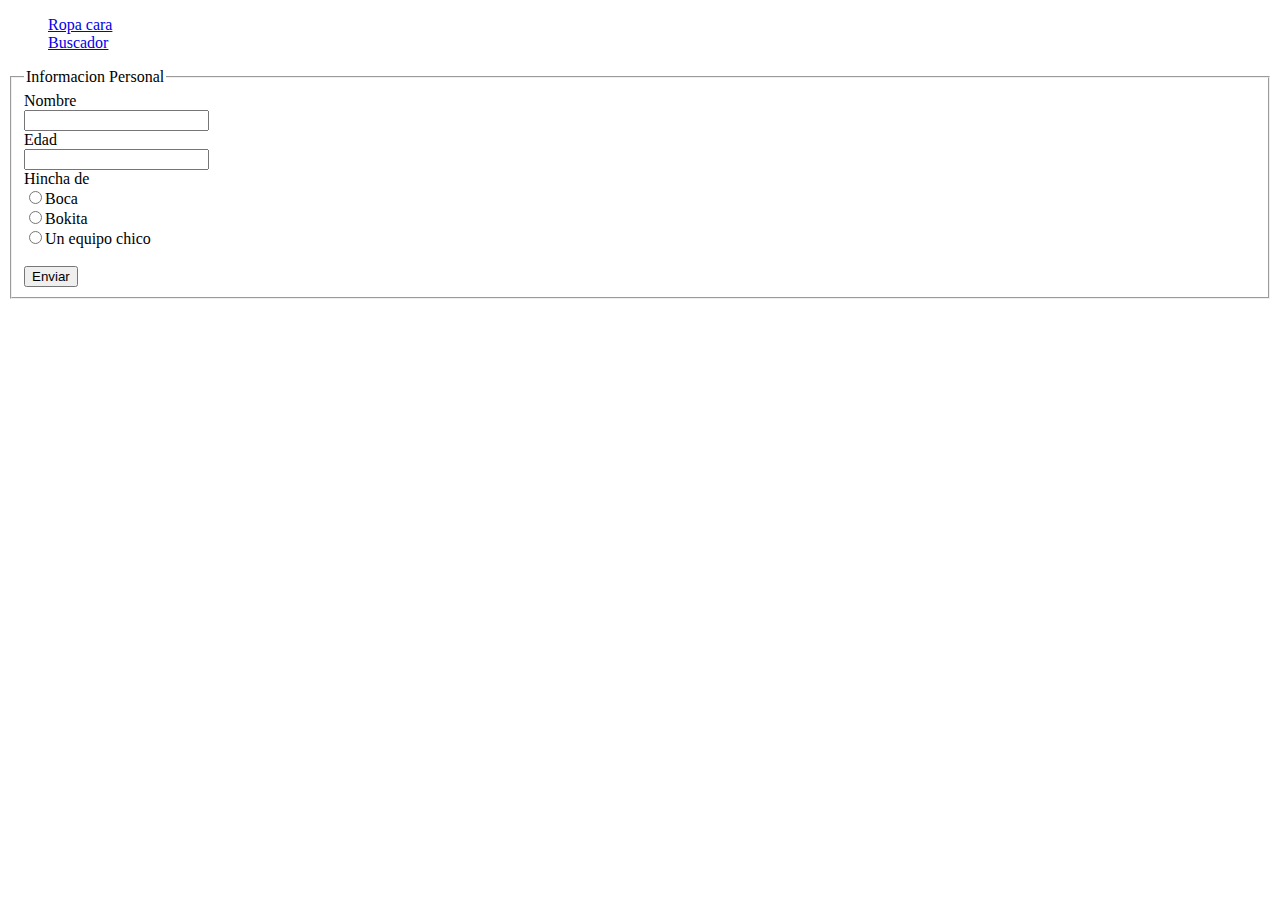
==== index.html @ 034a5d1f "Add files via upload" ====
<!DOCTYPE html>
<html lang="en">
<head>
    <meta charset="UTF-8">
    <meta name="viewport" content="width=device-width, initial-scale=1.0">
    <title>Tarea</title>
    <link rel="stylesheet" href="borrador.css">
</head>
<body>
    <header> 
        <nav>
            <ul style="list-style-type: none;">
                <li><a href="https://www.balenciaga.com/es-es">Ropa cara</a></li>
                <li><a href="https://www.google.com/webhp?hl=es-419&ictx=2&sa=X&ved=0ahUKEwjBwa-gyuCHAxXrqJUCHUZZABYQPQgJ">Buscador</a></li>
            </ul>
        </nav>
    </header>
    <form action="#" method="get">
        <fieldset>
            <legend>Informacion Personal</legend>
            Nombre<br>
        <input type="text" name="Nombre"><br>
            Edad<br>
        <input type="number" name="Edad"><br>
        Hincha de<br>
        <input type="radio" name="Hincha de" value="Boca">Boca <br>
        <input type="radio" name="Hincha de" value="Bokita">Bokita <br>
        <input type="radio" name="Hincha de" value="Un equipo chico">Un equipo chico<br><br>
        <input type="submit" value="Enviar">
    </fieldset>
    </form>
</body>
</html>
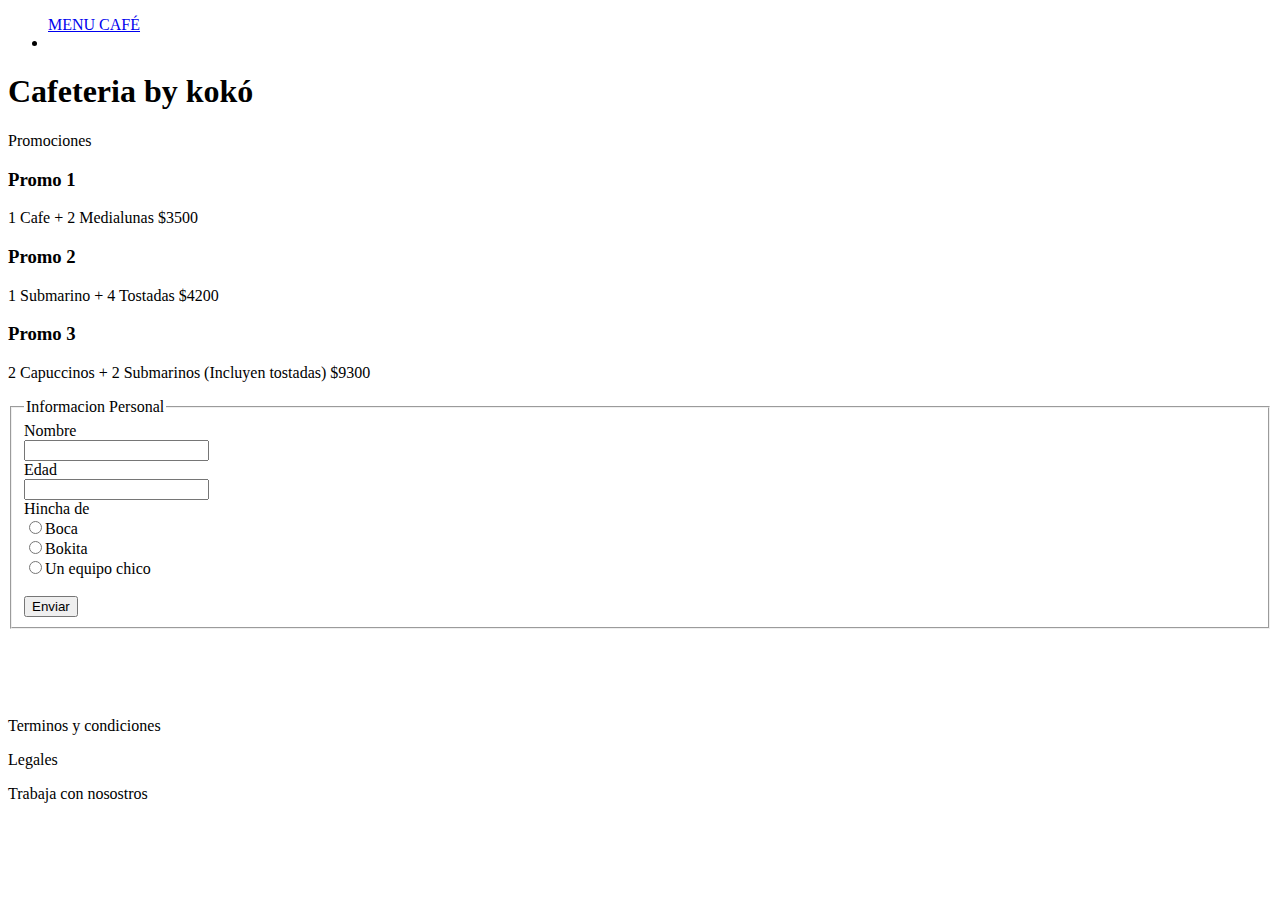
==== commit 2b2167a5: "Add files via upload" ====
--- a/index.html
+++ b/index.html
@@ -4,30 +4,55 @@
     <meta charset="UTF-8">
     <meta name="viewport" content="width=device-width, initial-scale=1.0">
     <title>Tarea</title>
-    <link rel="stylesheet" href="borrador.css">
+    <link rel="stylesheet" href="./css/styles.css">
 </head>
-<body>
-    <header> 
-        <nav>
-            <ul style="list-style-type: none;">
-                <li><a href="https://www.balenciaga.com/es-es">Ropa cara</a></li>
-                <li><a href="https://www.google.com/webhp?hl=es-419&ictx=2&sa=X&ved=0ahUKEwjBwa-gyuCHAxXrqJUCHUZZABYQPQgJ">Buscador</a></li>
+<header>
+    <nav>
+        <ul>
+            <li style="list-style: none;"><a href="menu.html">MENU CAFÉ</li>
+            <li><a href=""></a></li>
             </ul>
         </nav>
     </header>
-    <form action="#" method="get">
-        <fieldset>
-            <legend>Informacion Personal</legend>
-            Nombre<br>
-        <input type="text" name="Nombre"><br>
-            Edad<br>
-        <input type="number" name="Edad"><br>
-        Hincha de<br>
-        <input type="radio" name="Hincha de" value="Boca">Boca <br>
-        <input type="radio" name="Hincha de" value="Bokita">Bokita <br>
-        <input type="radio" name="Hincha de" value="Un equipo chico">Un equipo chico<br><br>
-        <input type="submit" value="Enviar">
-    </fieldset>
-    </form>
+<body>
+    <main>
+        <h1>Cafeteria by kokó</h1>
+        <section class="beneficios">
+         <article class="titulo-beneficio">Promociones</article>
+            <article>
+                <h3 class="Titulo-promo">Promo 1</h3>
+                <p>1 Cafe + 2 Medialunas $3500</p>
+            </article>
+           <article>
+               <h3 class="Titulo-promo">Promo 2</h3>
+               <p>1 Submarino + 4 Tostadas $4200</p>
+            </article>
+            <article>
+
+                <h3 class="Titulo-promo">Promo 3</h3>
+                <p>2 Capuccinos + 2 Submarinos (Incluyen tostadas) $9300</p>
+            </article> 
+        </section>
+        <form action="#" method="get">
+            <fieldset>
+                <legend>Informacion Personal</legend>
+                Nombre<br>
+            <input type="text" name="Nombre"><br>
+                Edad<br>
+            <input type="number" name="Edad"><br>
+            Hincha de<br>
+            <input type="radio" name="Hincha de" value="Boca">Boca <br>
+            <input type="radio" name="Hincha de" value="Bokita">Bokita <br>
+            <input type="radio" name="Hincha de" value="Un equipo chico">Un equipo chico<br><br>
+            <input type="submit" value="Enviar">
+        </fieldset>
+        </form>
+    </main>
+    <br><br><br><br>
+    <footer class="footer">
+<p>Terminos y condiciones</p>
+<p>Legales</p>
+<p>Trabaja con nosostros</p>
+    </footer>
 </body>
 </html>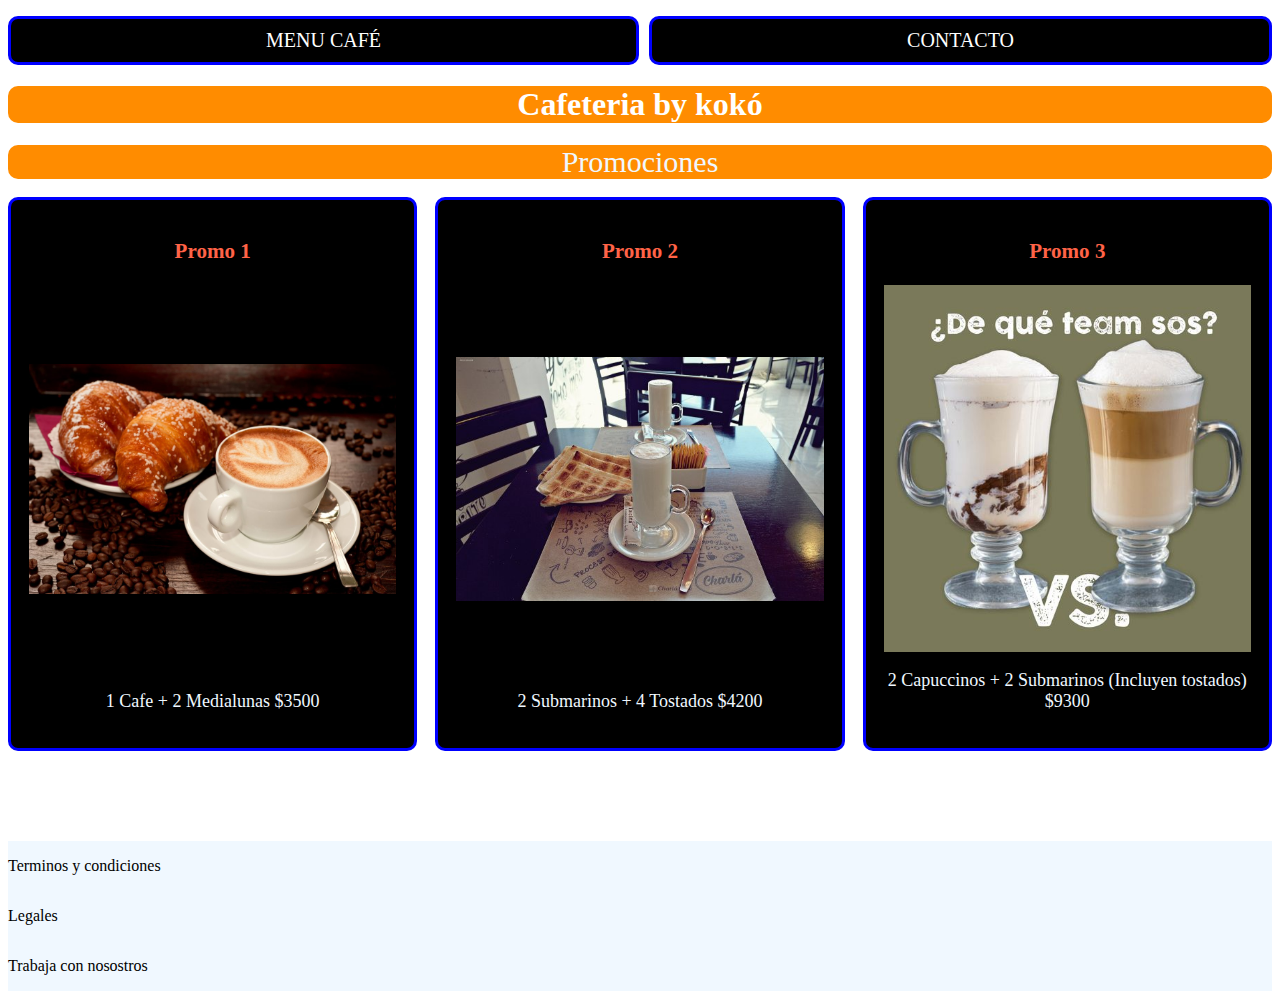
==== commit fdcf0765: "Add files via upload" ====
--- a/index.html
+++ b/index.html
@@ -4,51 +4,63 @@
     <meta charset="UTF-8">
     <meta name="viewport" content="width=device-width, initial-scale=1.0">
     <title>Tarea</title>
+    <link rel="icon" href="./imagenes/cobayo-icono.png">
     <link rel="stylesheet" href="./css/styles.css">
 </head>
-<header>
-    <nav>
-        <ul>
-            <li style="list-style: none;"><a href="menu.html">MENU CAFÉ</li>
-            <li><a href=""></a></li>
-            </ul>
-        </nav>
-    </header>
-<body>
+
+<!-- Body -->
+<body class="body-page">
+    <!--Inicio de header-->
+    <header>
+        <nav>
+            <ul class="lista-nav">
+                    <li class="item-nav">
+                        <a href="menu.html">MENU CAFÉ</a>
+
+                        </li>
+
+                        <li class="item-nav">
+                            <a href="contacto.html">CONTACTO</a>
+                        </li>
+                    </ul>
+                </nav>
+        </header>
+<!--Fin de header-->
+
+        <!--Inicio de Main-->
     <main>
-        <h1>Cafeteria by kokó</h1>
-        <section class="beneficios">
-         <article class="titulo-beneficio">Promociones</article>
-            <article>
-                <h3 class="Titulo-promo">Promo 1</h3>
-                <p>1 Cafe + 2 Medialunas $3500</p>
+        <!-- Beneficios -->
+        <h1 class="titulo-card-container">Cafeteria by kokó</h1>
+        
+        <article class="titulo-beneficio">Promociones</article><br>
+       
+        <section class="card-container">
+            
+         <article class="card">
+                <h3 class="titulo-card">Promo 1</h3>
+                <img src="imagenes/cafe-dos-medialunas.jpg" alt="">
+                <p class="contenido-card">1 Cafe + 2 Medialunas $3500</p>
             </article>
-           <article>
-               <h3 class="Titulo-promo">Promo 2</h3>
-               <p>1 Submarino + 4 Tostadas $4200</p>
+
+           <article class="card">
+               <h3 class="titulo-card">Promo 2</h3>
+               <img src="imagenes/submarino-y-tostados.jpg" alt="">
+               <p class="contenido-card">2 Submarinos + 4 Tostados $4200</p>
             </article>
-            <article>
 
-                <h3 class="Titulo-promo">Promo 3</h3>
-                <p>2 Capuccinos + 2 Submarinos (Incluyen tostadas) $9300</p>
+            <article class="card">
+                <h3 class="titulo-card">Promo 3</h3>
+                <img src="imagenes/capuccino-y-submarino.jpg" alt="">
+                <p class="contenido-card">2 Capuccinos + 2 Submarinos (Incluyen tostados) $9300</p>
             </article> 
         </section>
-        <form action="#" method="get">
-            <fieldset>
-                <legend>Informacion Personal</legend>
-                Nombre<br>
-            <input type="text" name="Nombre"><br>
-                Edad<br>
-            <input type="number" name="Edad"><br>
-            Hincha de<br>
-            <input type="radio" name="Hincha de" value="Boca">Boca <br>
-            <input type="radio" name="Hincha de" value="Bokita">Bokita <br>
-            <input type="radio" name="Hincha de" value="Un equipo chico">Un equipo chico<br><br>
-            <input type="submit" value="Enviar">
-        </fieldset>
-        </form>
+
+       
     </main>
-    <br><br><br><br>
+    <!--Fin del Main-->
+    <br><br><br><br><br>
+
+    <!-- Footer -->
     <footer class="footer">
 <p>Terminos y condiciones</p>
 <p>Legales</p>
--- a/css/styles.css
+++ b/css/styles.css
@@ -0,0 +1,141 @@
+/*
+color-primario: #000000;
+color-secunadrio: #f0f8ff;
+color-terciario: #ff6347;
+color-cuarto: #ff8c00;
+color-quinto: #ffffff;
+color-sexto: #0000ff,#ffff00;
+*/
+
+/*
+CONTENIDO DEL HEADER
+*/
+.lista-nav {
+    display: flex;
+    flex-direction: column;
+    flex-wrap: nowrap;
+    justify-content: space-evenly;
+    align-items: stretch;
+    list-style: none;
+    padding: 0;
+    gap: 10px;
+    
+}
+
+.lista-nav .item-nav {
+    text-align: center;
+    flex-grow: 1;
+}
+
+.lista-nav .item-nav a {
+    background-color: #000000;
+    text-decoration: none;
+    border-radius: 10px;
+    border: 3px solid blue;
+    display: block;
+    color: white;
+    padding: 10px;
+    font-size: 20px;
+    cursor: pointer;
+    transition: 800ms;
+}
+
+.lista-menu{
+    padding: 4px;
+}
+
+
+.lista-nav .item-nav a:hover{
+    color:#5C008C;
+}
+
+/* 
+CONTENIDO DEL MAIN 
+*/
+.titulo-card-container{
+    background-color:#ff8c00;
+    color:#ffffff;
+    border-radius: 10px;
+    text-align: center;
+}
+
+/*
+TITULO DE LAS PROMOCIONES
+*/
+.titulo-beneficio{
+    font-size: 30px;
+    background-color: #ff8c00;
+    text-align: center;
+    color: #f0f8ff;
+    border-radius: 10px;
+}
+
+/*
+CSS PARA LAS CARDS
+*/
+.card-container{
+    font-size: 18px;
+    text-align: left;
+    font-family: Georgia, 'Times New Roman', Times, serif;
+    display: grid;
+    gap: 1em;
+    grid-template-columns: 1fr;
+    justify-content: center;
+    align-items: stretch;
+}
+
+.card{
+    background-color: #000000;
+    color: #f0f8ff;
+    text-align: center;
+    padding: 1em;
+    border: 3px solid blue;
+    border-radius: 10px;
+    display: flex;
+    flex-direction: column;
+    justify-content: space-between;
+    overflow: hidden;
+}
+
+.titulo-card{
+    color: #ff6347;
+}
+
+.body-page{
+    background-image:url('../imagenes/fondo-web.jpg');
+    background-size: auto;
+}
+
+
+/*
+ELEMENTOS DEL FOOTER
+*/
+.footer{
+    background-color: #f0f8ff;
+    display: flex;
+    flex-direction: column;
+}
+
+
+@media (min-width:768px){
+    .lista-nav{
+        flex-direction: row;
+    }
+    .card-container{
+        grid-template-columns: 1fr 1fr 1fr;
+    }    
+}
+
+
+@media (min-width:992px){
+    .lista-nav{
+        flex-direction: row;
+    }
+    .card-container{
+        grid-template-columns: 1fr 1fr 1fr;
+    }
+
+    .titulo-card-container {
+        grid-column: span 3;
+    }
+}
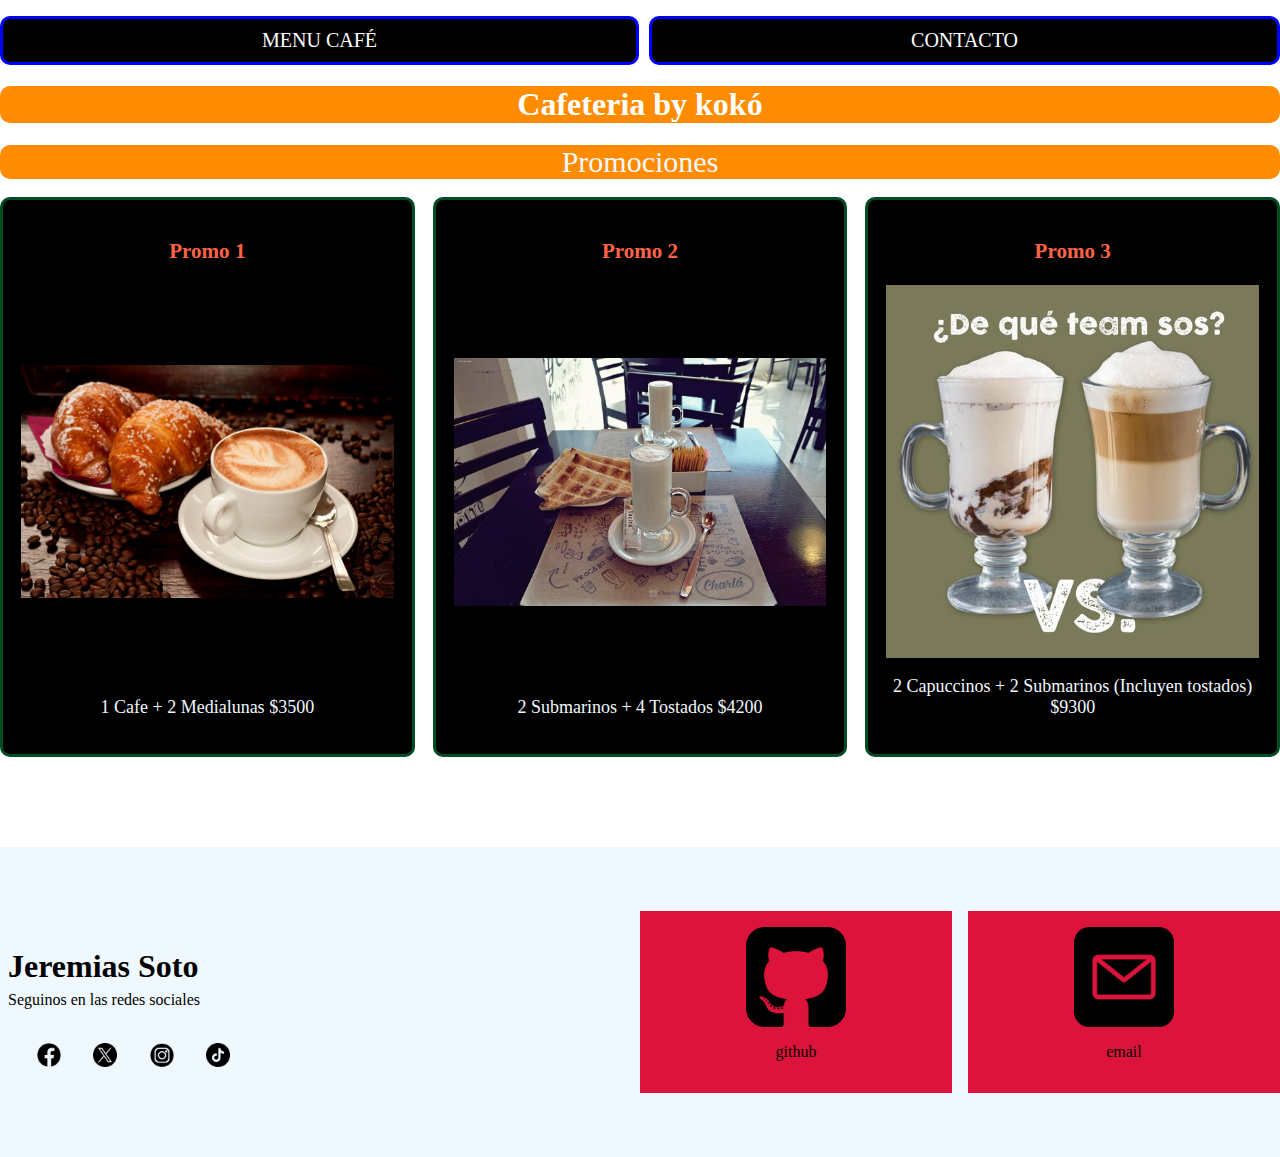
==== commit 986e9d86: "Add files via upload" ====
--- a/index.html
+++ b/index.html
@@ -9,7 +9,7 @@
 </head>
 
 <!-- Body -->
-<body class="body-page">
+<body class="body">
     <!--Inicio de header-->
     <header>
         <nav>
@@ -62,9 +62,57 @@
 
     <!-- Footer -->
     <footer class="footer">
-<p>Terminos y condiciones</p>
-<p>Legales</p>
-<p>Trabaja con nosostros</p>
-    </footer>
+
+   <article class="footer-header">
+       <h3>Jeremias Soto</h3>
+       <p>Seguinos en las redes sociales</p>
+    </article>     
+
+<section class="footer-iconos-grandes">
+    <article class="icono-grande">    
+        <a href="#">
+            <img src="./imagenes/github.png" alt="">
+            <p>github</p>
+        </a>
+    </article>
+
+    <article class="icono-grande">
+        <a href="#">
+            <img src="imagenes/correo-electronico.png" alt="">
+            <p>email</p>
+        </a>
+    </article>
+</section>
+
+    <section class="footer-iconos-chicos">        
+       
+        <article class="icono-chico">
+            <a href="#">
+                <img src="imagenes/facebook.png" alt="">
+            </a>
+        </article>
+
+        <article class="icono-chico">
+            <a href="#">
+                <img src="imagenes/twitter.png" alt="">
+            </a>
+        </article>
+        
+        <article class="icono-chico">
+            <a href="#">
+                <img src="imagenes/instagram.png" alt="">
+            </a>
+        </article>
+
+        <article class="icono-chico">
+            <a href="#">
+                <img src="imagenes/tik-tok.png" alt="">
+            </a>
+        </article>
+
+</section>
+
+</footer>
+<script src="javascript/index.js"></script>
 </body>
 </html>--- a/css/styles.css
+++ b/css/styles.css
@@ -37,7 +37,7 @@
     padding: 10px;
     font-size: 20px;
     cursor: pointer;
-    transition: 800ms;
+    transition: all 400ms;
 }
 
 .lista-menu{
@@ -46,7 +46,9 @@
 
 
 .lista-nav .item-nav a:hover{
-    color:#5C008C;
+    color:#ffd700;
+    box-shadow: 5px 5px 20px green;
+    transform: translateY(-3%)
 }
 
 /* 
@@ -89,21 +91,30 @@
     color: #f0f8ff;
     text-align: center;
     padding: 1em;
-    border: 3px solid blue;
+    border: 3px solid rgba(0, 255, 117, 0.30);
     border-radius: 10px;
     display: flex;
     flex-direction: column;
     justify-content: space-between;
     overflow: hidden;
+    cursor: pointer;
+    transition: all 400ms;
+}
+
+.card:hover{
+    box-shadow: 5px 5px 20px #ffd700;
+    transform: translateY(-3%);
 }
 
 .titulo-card{
     color: #ff6347;
 }
 
-.body-page{
+.body{
     background-image:url('../imagenes/fondo-web.jpg');
     background-size: auto;
+    margin: 0;
+    padding: 0;
 }
 
 
@@ -114,6 +125,73 @@
     background-color: #f0f8ff;
     display: flex;
     flex-direction: column;
+    padding: 1em;
+}
+
+.footer-header{
+    padding: .5em;
+}
+
+.footer-header h3, 
+.footer-header p {
+margin: 0;
+}
+
+.footer-header h3 {
+font-size: 2em;
+margin-bottom: 0.2em;
+font-family: Georgia, 'Times New Roman', Times, serif;
+}
+
+.footer-header p {
+font-size: 1em;
+font-family: Georgia, 'Times New Roman', Times, serif;
+}
+
+.footer .footer-iconos-grandes img,
+ .footer-iconos-chicos img {
+    display: block;
+    width: 100%;
+    max-width: 100px;
+    margin: 0 auto;
+}
+
+.footer .footer-iconos-grandes{
+    display: grid;
+    grid-template-columns: 1fr 1fr;
+    gap: 1em;
+
+}
+
+.footer .icono-grande{
+    background-color: crimson;
+    padding: 1em;
+    text-align: center;
+}
+
+.footer .icono-grande a{
+    color: #000000;
+    text-decoration: none;
+}
+
+.footer .footer-iconos-chicos{
+    display: grid;
+    grid-template-columns: 1fr 1fr 1fr 1fr;
+    gap: 30px;
+    padding: 0 1.6em;
+}
+
+.footer .icono-chico img{
+    max-width: 30px;
+    text-align: center;
+    display: block;
+    margin: 0 auto;
+    padding: .7em;
+}
+
+.footer .icono-chico a{
+    color: #000000;
+    text-decoration: none;
 }
 
 
@@ -138,4 +216,35 @@
     .titulo-card-container {
         grid-column: span 3;
     }
-}
+
+    .footer{
+        display: grid;
+        grid-template-columns: 1fr 1fr;
+        padding: 4em 0;
+    }
+
+    .footer-header{
+        align-self: flex-end;
+    }
+
+    .footer-iconos-grandes{
+        grid-row: span 2;
+    }
+
+    .footer .footer-iconos-chicos{
+        display: flex;
+        gap: 10px;
+        justify-content: flex-start;
+        align-items: center;
+    }
+
+    .footer .icono-chico img{
+        max-width: 100%;
+        margin-left: 0;
+    }
+
+    .footer .icono-chico img{
+        width: 24px;
+        margin: 0;
+    }
+}
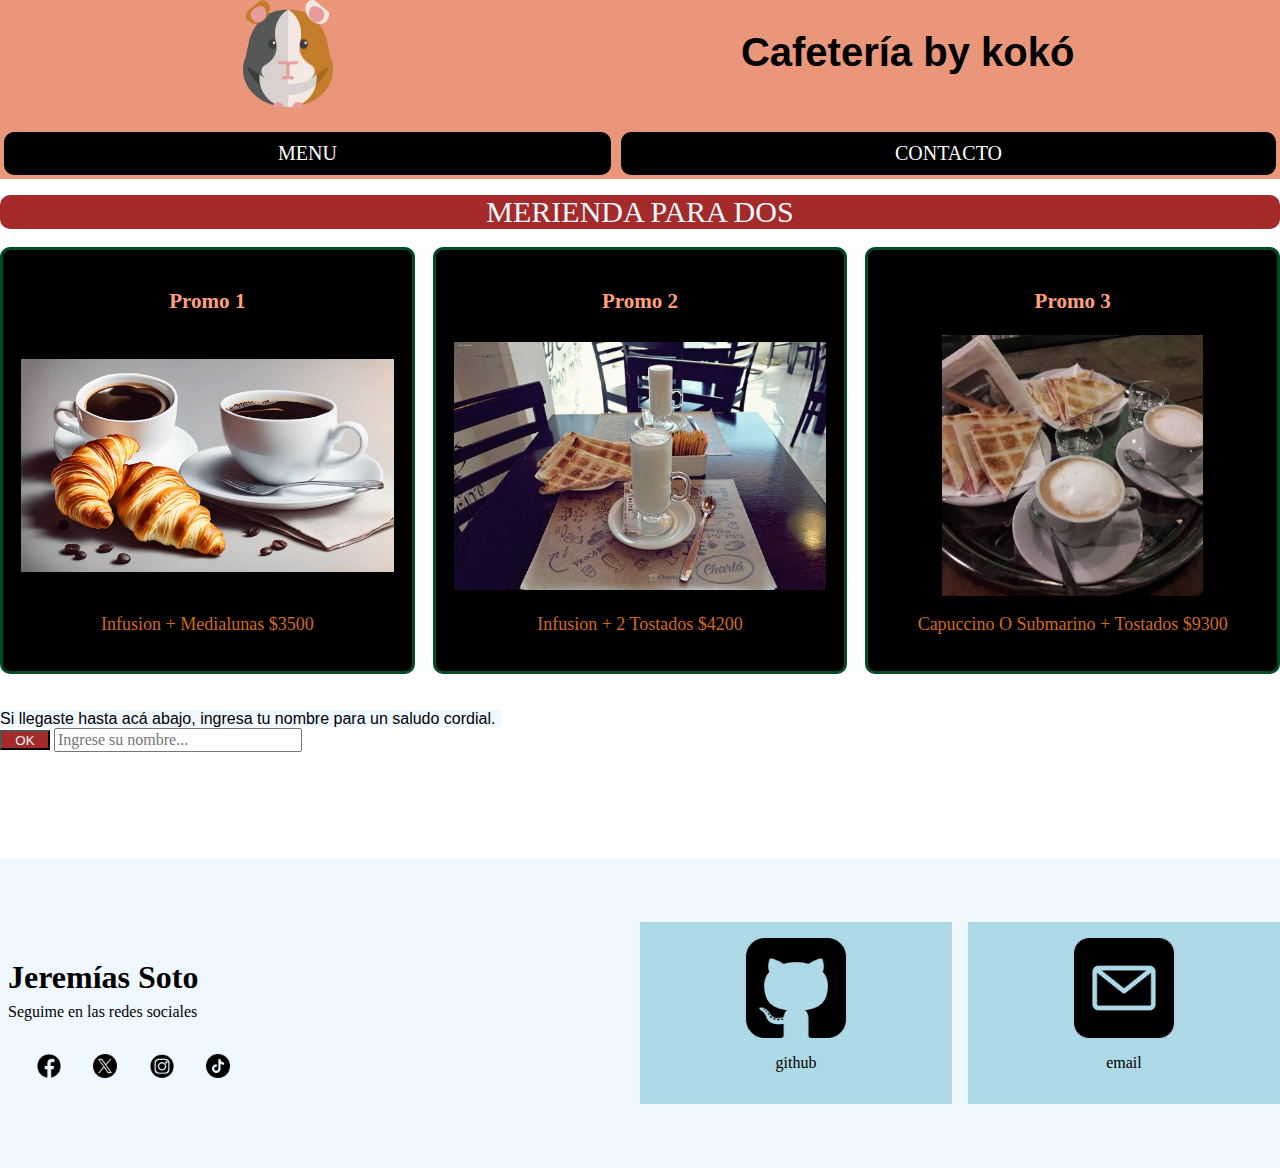
==== commit 2f1deea9: "Add files via upload" ====
--- a/index.html
+++ b/index.html
@@ -3,116 +3,153 @@
 <head>
     <meta charset="UTF-8">
     <meta name="viewport" content="width=device-width, initial-scale=1.0">
-    <title>Tarea</title>
+    <title>Cafetería by kokó</title>
     <link rel="icon" href="./imagenes/cobayo-icono.png">
     <link rel="stylesheet" href="./css/styles.css">
 </head>
 
 <!-- Body -->
 <body class="body">
+
     <!--Inicio de header-->
     <header>
-        <nav>
-            <ul class="lista-nav">
-                    <li class="item-nav">
-                        <a href="menu.html">MENU CAFÉ</a>
+        <nav class="container-cabecera">
+            
+            
+            <ul class="cabecera">
+                
+                <article class="item-cabecera">
+                    <li>
+                        <a href="index.html">
+                            <img src="imagenes/cobayo-icono.png" alt="">
+                        </a>
+                    </li>
+                </article>
+                
+                <h1 class="titulo-menu">Cafetería by kokó</h1>
+                
+            </ul>
+            <nav>
+                <ul class="lista-nav">
+                        <li class="item-nav">
+                            <a href="menu.html">MENU</a>
+       
+                            </li>
+       
+                            <li class="item-nav">
+                                <a href="contacto.html">CONTACTO</a>
+                            </li>
+                        </ul>
 
-                        </li>
+        </nav>
 
-                        <li class="item-nav">
-                            <a href="contacto.html">CONTACTO</a>
-                        </li>
-                    </ul>
                 </nav>
         </header>
 <!--Fin de header-->
 
         <!--Inicio de Main-->
     <main>
-        <!-- Beneficios -->
-        <h1 class="titulo-card-container">Cafeteria by kokó</h1>
         
-        <article class="titulo-beneficio">Promociones</article><br>
-       
+        <article class="titulo-beneficio">MERIENDA PARA DOS</article><br>
+
+        
+        <!-- Inicio de cards -->
         <section class="card-container">
             
          <article class="card">
                 <h3 class="titulo-card">Promo 1</h3>
                 <img src="imagenes/cafe-dos-medialunas.jpg" alt="">
-                <p class="contenido-card">1 Cafe + 2 Medialunas $3500</p>
+                <p class="contenido-card">Infusion + Medialunas $3500</p>
             </article>
 
            <article class="card">
                <h3 class="titulo-card">Promo 2</h3>
                <img src="imagenes/submarino-y-tostados.jpg" alt="">
-               <p class="contenido-card">2 Submarinos + 4 Tostados $4200</p>
+               <p class="contenido-card">Infusion + 2 Tostados $4200</p>
             </article>
 
             <article class="card">
                 <h3 class="titulo-card">Promo 3</h3>
-                <img src="imagenes/capuccino-y-submarino.jpg" alt="">
-                <p class="contenido-card">2 Capuccinos + 2 Submarinos (Incluyen tostados) $9300</p>
+                <img src="imagenes/capuccino-y-submarino.jpg" alt="" class="capu-tostado">
+                <p class="contenido-card">Capuccino O Submarino + Tostados $9300</p>
             </article> 
+            
         </section>
-
-       
+        <!-- Fin de cards -->
+        
     </main>
     <!--Fin del Main-->
+<br><br>
+
+    <label for="saludar" class="label">Si llegaste hasta acá abajo, ingresa tu nombre para un saludo cordial.</label><br>
+     <button onclick="saludar()" class="boton-saludo">OK</button>
+    <input type="text" id="inp-nombre" placeholder="Ingrese su nombre..." class="saludo-nombre">
+    <div id="salida-saludo"  class="saludo-salida"></div>
+
     <br><br><br><br><br>
 
-    <!-- Footer -->
+    <!-- inicio de footer -->
     <footer class="footer">
 
    <article class="footer-header">
-       <h3>Jeremias Soto</h3>
-       <p>Seguinos en las redes sociales</p>
+       <h3>Jeremías Soto</h3>
+       <p>Seguime en las redes sociales</p>
     </article>     
 
+
+    <!-- Inicio de iconos grandes -->
 <section class="footer-iconos-grandes">
-    <article class="icono-grande">    
-        <a href="#">
+    <article class="icono-grande-1">    
+        <a href="https://github.com/jeresotoo" target="_blank">
             <img src="./imagenes/github.png" alt="">
             <p>github</p>
         </a>
     </article>
 
-    <article class="icono-grande">
-        <a href="#">
+    <article class="icono-grande-2">
+        <a href="mailto:jere3009@gmail.com">
             <img src="imagenes/correo-electronico.png" alt="">
             <p>email</p>
         </a>
     </article>
 </section>
+<!-- Fin de iconos grandes -->
 
+
+<!-- Inicio de iconos chicos -->
     <section class="footer-iconos-chicos">        
        
         <article class="icono-chico">
-            <a href="#">
+            <a href="https://www.facebook.com/jere.soto.16" target="_blank">
                 <img src="imagenes/facebook.png" alt="">
             </a>
         </article>
 
         <article class="icono-chico">
-            <a href="#">
+            <a href="https://x.com/jere_sotoo" target="_blank">
                 <img src="imagenes/twitter.png" alt="">
             </a>
         </article>
         
         <article class="icono-chico">
-            <a href="#">
+            <a href="https://www.instagram.com/jere.sotoo/" target="_blank">
                 <img src="imagenes/instagram.png" alt="">
             </a>
         </article>
 
         <article class="icono-chico">
-            <a href="#">
+            <a href="https://www.tiktok.com/@jere.sotoo" target="_blank">
                 <img src="imagenes/tik-tok.png" alt="">
             </a>
         </article>
-
-</section>
+        
+    </section>
+    <!-- Fin de iconos chicos -->
+     
 
 </footer>
+<!-- Fin de footer -->
+
 <script src="javascript/index.js"></script>
 </body>
 </html>--- a/css/styles.css
+++ b/css/styles.css
@@ -1,14 +1,5 @@
 /*
-color-primario: #000000;
-color-secunadrio: #f0f8ff;
-color-terciario: #ff6347;
-color-cuarto: #ff8c00;
-color-quinto: #ffffff;
-color-sexto: #0000ff,#ffff00;
-*/
-
-/*
-CONTENIDO DEL HEADER
+INCIO DEL HEADER
 */
 .lista-nav {
     display: flex;
@@ -17,7 +8,7 @@
     justify-content: space-evenly;
     align-items: stretch;
     list-style: none;
-    padding: 0;
+    padding: 4px;
     gap: 10px;
     
 }
@@ -31,7 +22,6 @@
     background-color: #000000;
     text-decoration: none;
     border-radius: 10px;
-    border: 3px solid blue;
     display: block;
     color: white;
     padding: 10px;
@@ -51,6 +41,44 @@
     transform: translateY(-3%)
 }
 
+
+.titulo-menu{
+    color: #000000;
+    font-family: Arial, Helvetica, sans-serif;    
+    padding: 3px;
+    text-align: center;
+    font-size: 1.8em;
+}
+
+.container-cabecera{
+    background-color: #e9967a;
+}
+
+.cabecera{
+    display: flex;
+    justify-content: space-between;
+    margin: 0px;
+}
+
+.cabecera li{
+list-style: none;
+margin: 0;
+}
+
+.cabecera a{
+    text-decoration: none;
+    color: #f0f8ff;
+}
+
+
+.cabecera img{
+    width: 70px;
+    padding: 0;
+    margin: 0;
+}
+/* FIN DEL HEADER */
+
+
 /* 
 CONTENIDO DEL MAIN 
 */
@@ -59,6 +87,8 @@
     color:#ffffff;
     border-radius: 10px;
     text-align: center;
+    padding: 0.2em;
+    font-family: Georgia, 'Times New Roman', Times, serif;
 }
 
 /*
@@ -66,14 +96,17 @@
 */
 .titulo-beneficio{
     font-size: 30px;
-    background-color: #ff8c00;
+    background-color: #a52a2a;
     text-align: center;
     color: #f0f8ff;
     border-radius: 10px;
-}
+    font-family: 'Times New Roman', Times, serif;
+}
+
+
 
 /*
-CSS PARA LAS CARDS
+INICIO DE LAS CARDS
 */
 .card-container{
     font-size: 18px;
@@ -107,19 +140,66 @@
 }
 
 .titulo-card{
-    color: #ff6347;
-}
-
+    color:lightsalmon;
+}
+
+.contenido-card{
+    color:chocolate;
+}
+
+/* FIN DE LAS CARDS */
+
+
+/* INICIO DEL BODY */
 .body{
     background-image:url('../imagenes/fondo-web.jpg');
     background-size: auto;
     margin: 0;
     padding: 0;
 }
+/* FIN DEL BODY */
+
+
+.capu-tostado{
+    width: 70%;
+    align-self: center;
+}
+
+
+.label{
+    background-color: #f0f8ff;
+    font-size: 1em;
+    font-family: Arial, Helvetica, sans-serif;
+    padding-right: 6px;
+}
+
+
+.boton-saludo{
+    width: 50px;
+    height: 20px;
+    color: #f0f8ff;
+    background-color: #a52a2a;
+}
+
+
+
+.saludo-nombre{
+    width: 15em;
+    font-size: 1em;
+    font-family: 'Times New Roman', Times, serif;
+}
+
+
+.saludo-salida{
+    background-color:#000000;
+    color:#00ff7f;
+    font-family: 'Times New Roman', Times, serif;
+    margin-bottom: 1em;
+}
 
 
 /*
-ELEMENTOS DEL FOOTER
+INICIO DEL FOOTER
 */
 .footer{
     background-color: #f0f8ff;
@@ -136,6 +216,8 @@
 .footer-header p {
 margin: 0;
 }
+/* FIN DEL FOOTER */
+
 
 .footer-header h3 {
 font-size: 2em;
@@ -163,23 +245,38 @@
 
 }
 
-.footer .icono-grande{
-    background-color: crimson;
+.footer .icono-grande-1, .footer .icono-grande-2{
+    background-color: lightblue;
     padding: 1em;
     text-align: center;
 }
 
-.footer .icono-grande a{
+.footer .icono-grande-2 a, .footer .icono-grande-1 a{
     color: #000000;
     text-decoration: none;
 }
+
+.footer .icono-grande-1:hover, .footer .icono-grande-2:hover{
+    transform: translateY(-3%);
+    cursor: pointer;
+    transition: all 500ms;
+}
+
+.footer .icono-grande-1 img:hover, .footer .icono-grande-2 img:hover{
+    transform: translateY(-3%);
+    cursor: pointer;
+    transition: all 500ms;
+}
+
+
 
 .footer .footer-iconos-chicos{
     display: grid;
     grid-template-columns: 1fr 1fr 1fr 1fr;
-    gap: 30px;
+    gap: 3px;
     padding: 0 1.6em;
 }
+
 
 .footer .icono-chico img{
     max-width: 30px;
@@ -189,11 +286,17 @@
     padding: .7em;
 }
 
+.icono-chico:hover{
+    cursor: pointer;
+    transition: all 500ms;
+    transform: translateY(-4%);
+}
+
 .footer .icono-chico a{
     color: #000000;
     text-decoration: none;
 }
-
+/* FIN DEL FOOTER */
 
 @media (min-width:768px){
     .lista-nav{
@@ -202,6 +305,15 @@
     .card-container{
         grid-template-columns: 1fr 1fr 1fr;
     }    
+
+    .cabecera{
+        justify-content: space-around;
+    }
+    
+     .cabecera img{
+        width: 70px;
+    }
+
 }
 
 
@@ -215,6 +327,18 @@
 
     .titulo-card-container {
         grid-column: span 3;
+    }
+
+    .titulo-menu{
+        font-size: 2.5em;
+    }
+    
+        .cabecera{
+            justify-content: space-around;
+        }
+        
+    .cabecera img{
+        width: 90px;
     }
 
     .footer{
@@ -247,4 +371,5 @@
         width: 24px;
         margin: 0;
     }
-}
+
+}
